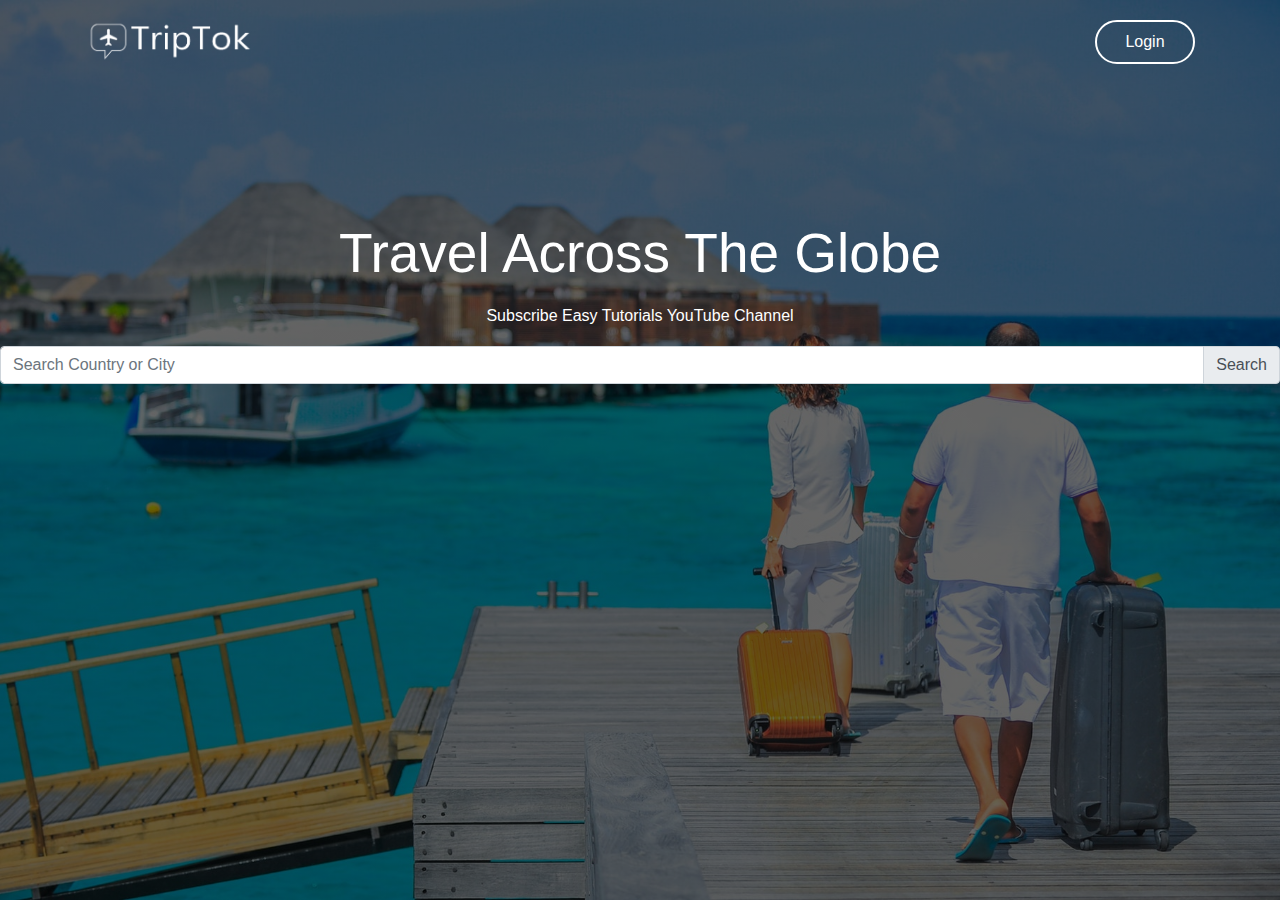
==== TravelWebsite/index.html @ 6fa3cfab "2020-8-22" ====
<!DOCTYPE html>
<html lang="en">
<head>
    <meta charset="UTF-8">
    <meta name="viewport" content="width=device-width, initial-scale=1.0">
    <title>Document</title>
    <link rel="stylesheet" href="./style.css">
    <link rel="stylesheet" href="https://stackpath.bootstrapcdn.com/bootstrap/4.5.2/css/bootstrap.min.css">
    <script src="https://cdn.bootcdn.net/ajax/libs/jquery/3.5.1/jquery.js"></script>
    <script src="https://stackpath.bootstrapcdn.com/bootstrap/4.5.2/js/bootstrap.bundle.min.js"></script>
    <script src="https://stackpath.bootstrapcdn.com/bootstrap/4.5.2/js/bootstrap.min.js"></script>
</head>
<body>

    <section id="header">
        <div class="container">
            <img src="./images/triptok.png" alt="">
            <button type="button" class="login-btn">Login</button>
        </div>
        <h1>Travel Across The Globe</h1>
        <p>Subscribe Easy Tutorials YouTube Channel</p>
        <div class="input-group">
            <input type="text" class="form-control" placeholder="Search Country or City">
            <div class="input-group-append">
                <button type="submit" class="input-group-text btn">Search</button>
            </div>
        </div>
    </section>
    
</body>
</html>
---- TravelWebsite/style.css ----
*{
    padding: 0;
    margin: 0;
}
html,body{
    height: 100%;
}
#header{
    height: 100%;
    background-image: linear-gradient(rgba(0,0,0,0.6),rgba(0,0,0,0.6)),url(./images/banner1.jpg);
    background-size: cover;
    background-position: center;
    background-attachment: fixed;
    padding-top: 20px;
    text-align: center;
    color: #fff;
}
#header img {
    width: 170px;
    float: left;
}
.login-btn{
    width: 100px;
    padding: 8px 0;
    outline: none ! important;
    border: 2px solid #fff;
    border-radius: 50px;
    background: transparent;
    color: #fff;
    float: right;
}
#header h1{
    padding-top: 200px;
    padding-bottom: 0;
    font-size: 55px;
}
#header p{
    margin: 18px 0;
}
/* TODO */
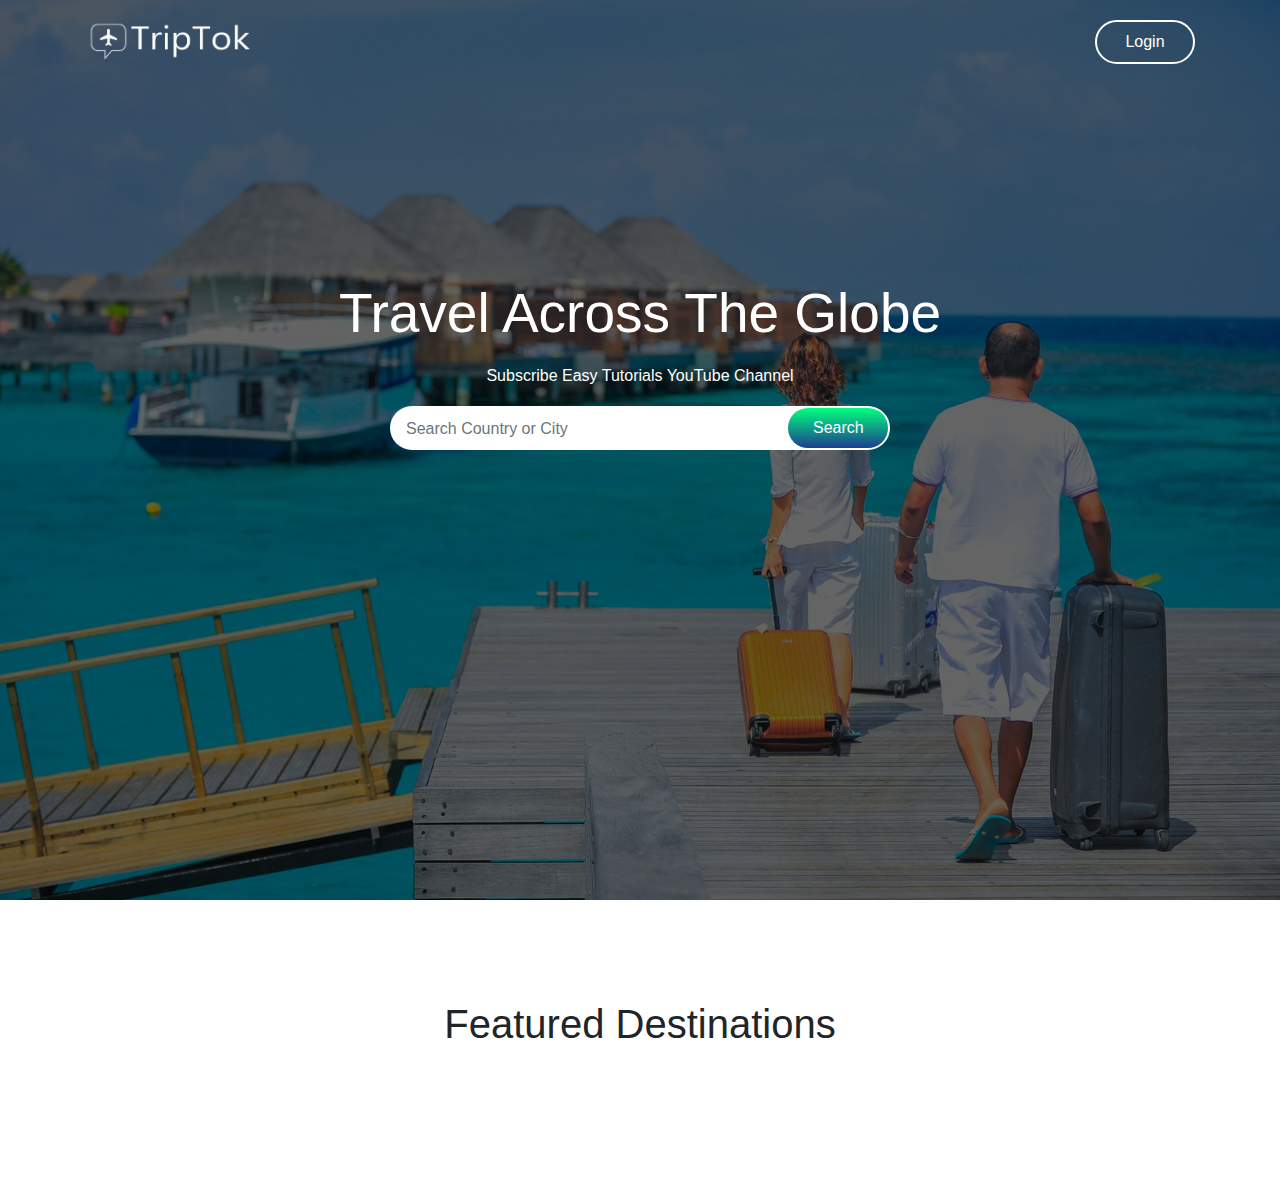
==== commit 3e7b515d: "2020-9-7" ====
--- a/TravelWebsite/index.html
+++ b/TravelWebsite/index.html
@@ -26,6 +26,12 @@
             </div>
         </div>
     </section>
+
+
+    <section class="features">
+        <h1>Featured Destinations</h1>
+        <!-- TODO -->
+    </section>
     
 </body>
 </html>--- a/TravelWebsite/style.css
+++ b/TravelWebsite/style.css
@@ -30,11 +30,42 @@
     float: right;
 }
 #header h1{
-    padding-top: 200px;
+    padding-top: 260px;
     padding-bottom: 0;
     font-size: 55px;
 }
 #header p{
     margin: 18px 0;
 }
-/* TODO */+.input-group{
+    width: 90%;
+    max-width: 500px;
+    border-radius: 30px;
+    background: #fff;
+    margin: auto;
+    padding: 2px;
+}
+.form-control{
+    border: 0 !important;
+    border-radius: 30px  !important;
+    margin: 2px;
+    box-shadow: none !important;
+}
+.input-group-text{
+    width: 100px;
+    background-image: linear-gradient(#00ff7e,#1f3d90);
+    border: 0px !important;
+    color: #fff !important;
+    padding: 0 25px !important;
+    border-radius: 30px !important;
+    box-shadow: none !important;
+}
+
+/* features */
+.features{
+    padding: 100px 0;
+}
+h1{
+    text-align: center;
+    padding-bottom: 30px;
+}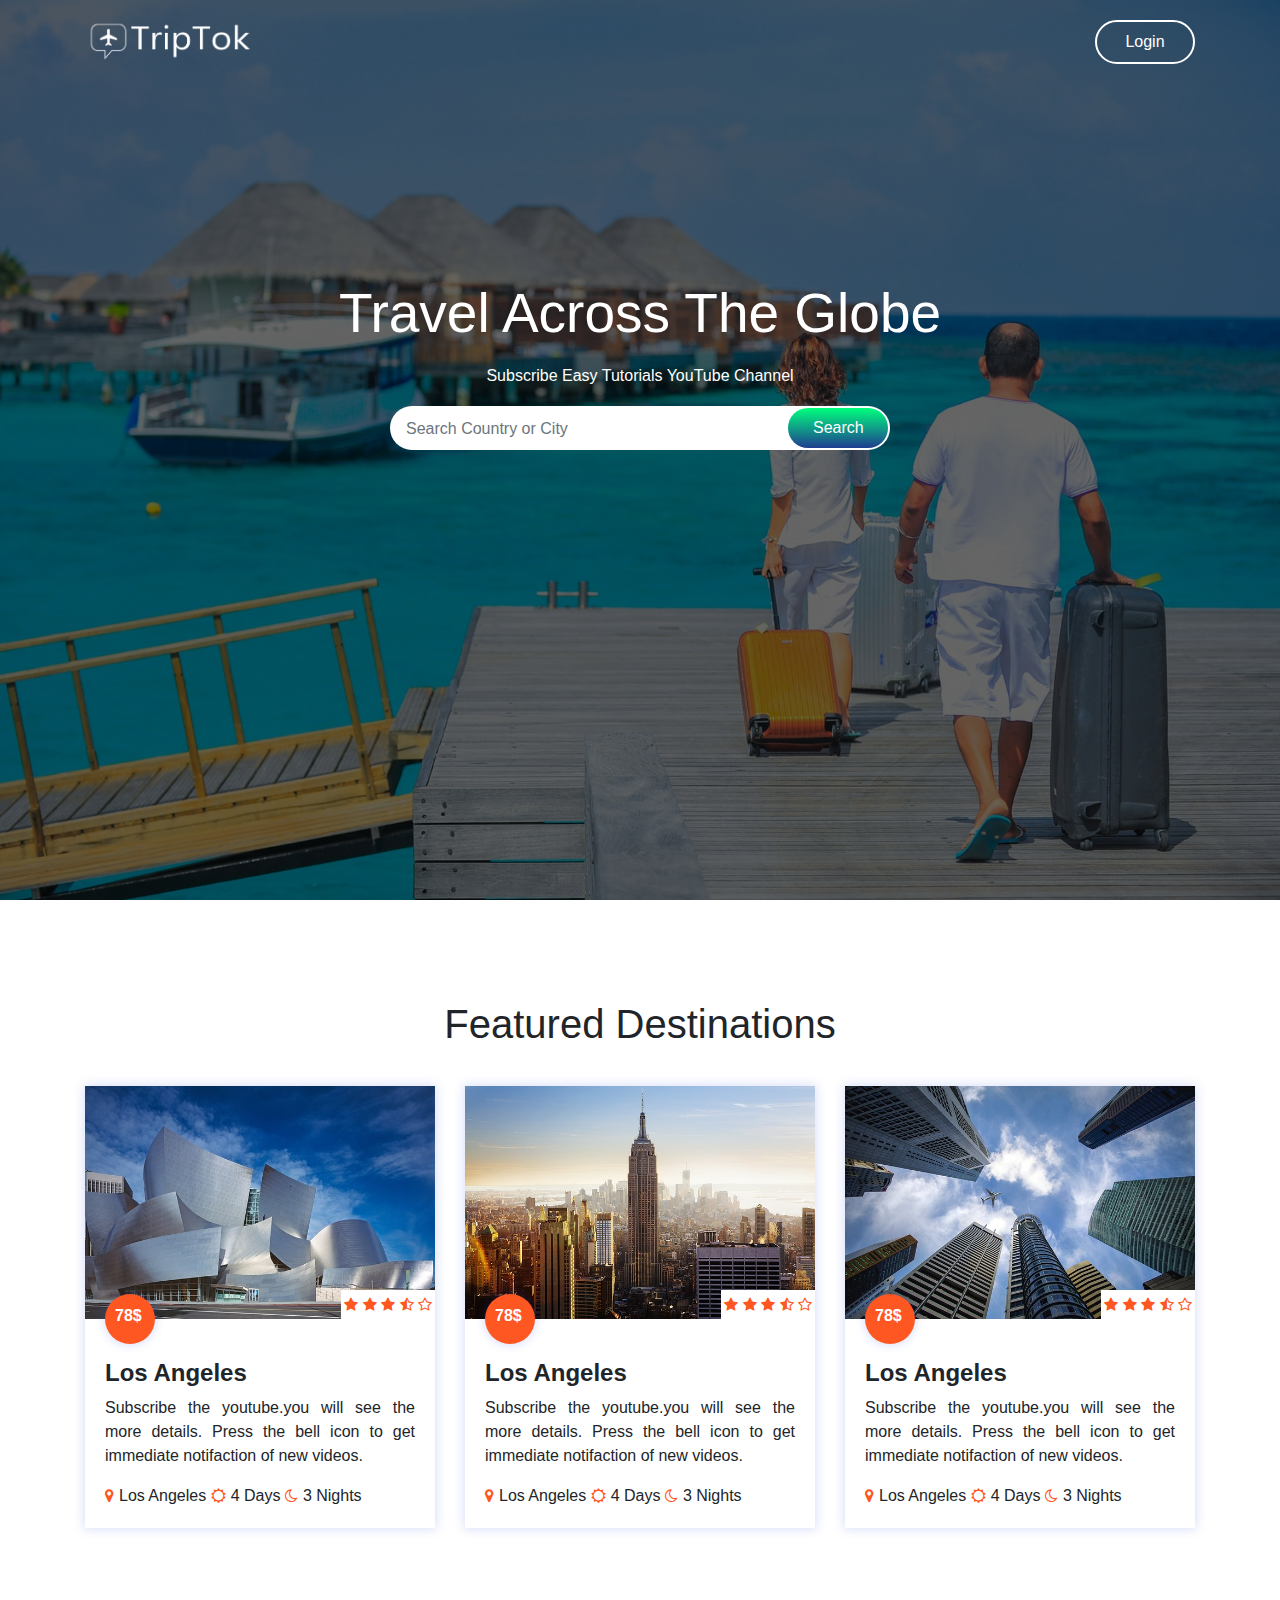
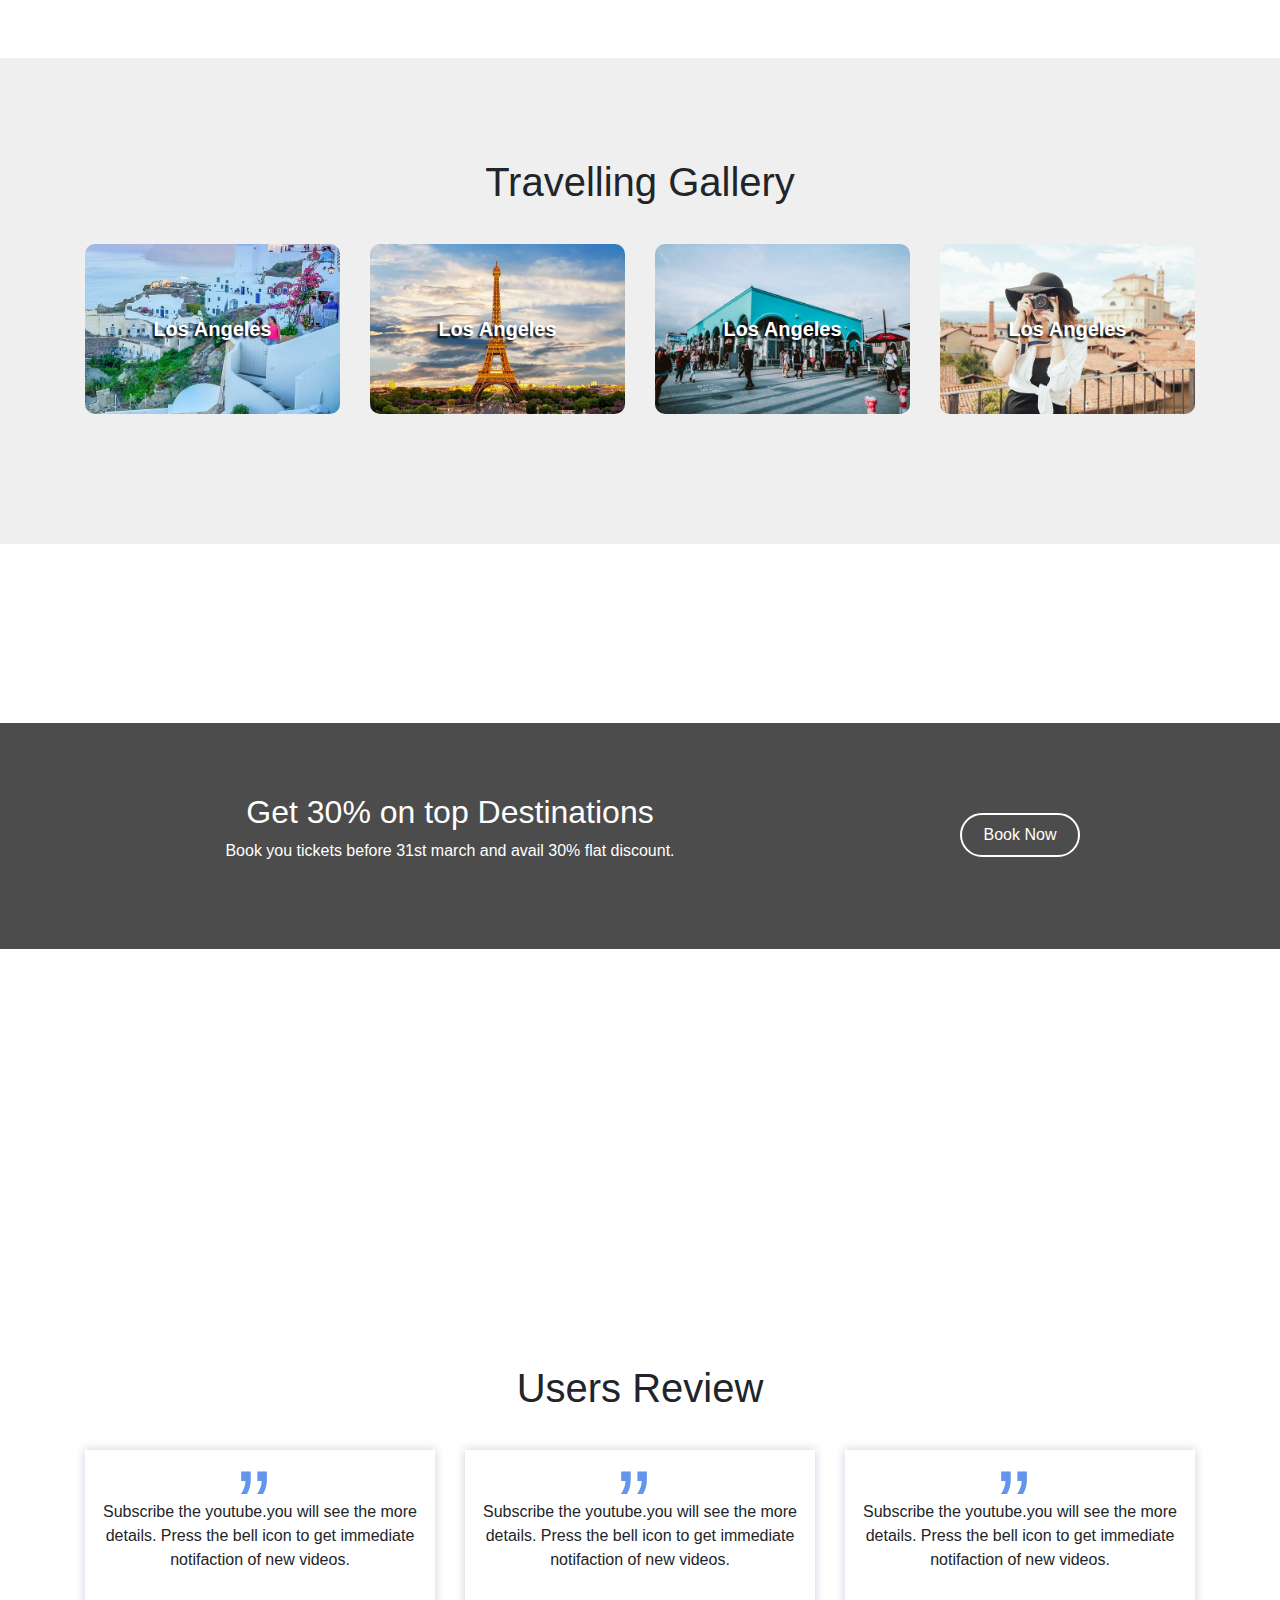
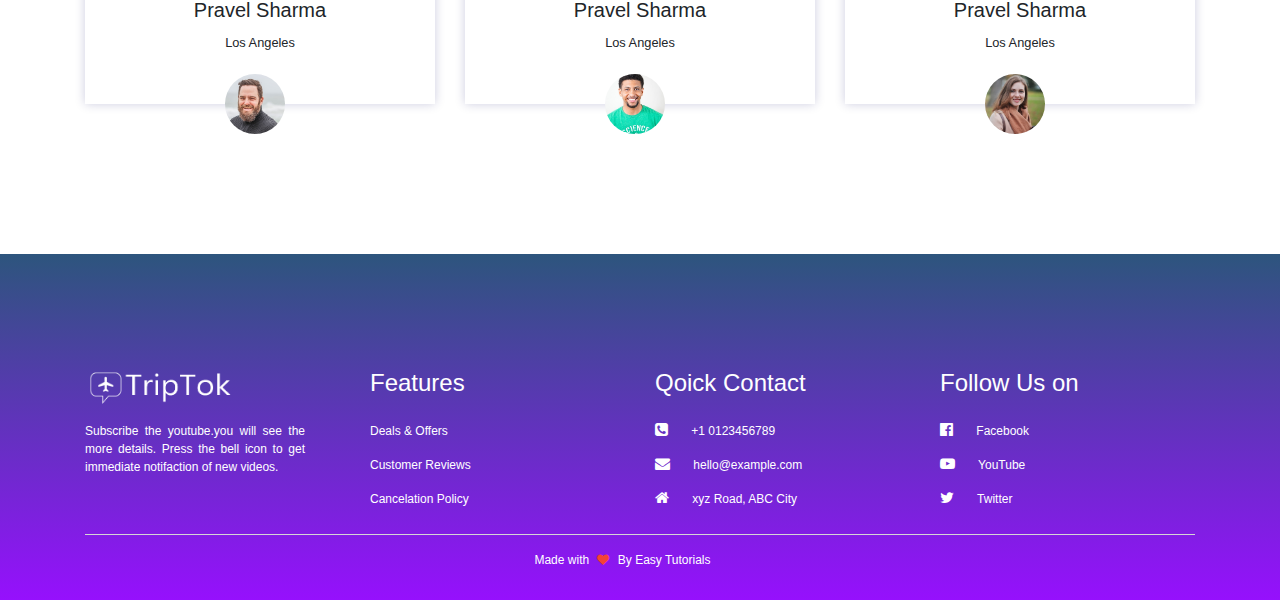
==== commit 32d96cc7: "2020-9-9" ====
--- a/TravelWebsite/index.html
+++ b/TravelWebsite/index.html
@@ -1,37 +1,259 @@
 <!DOCTYPE html>
 <html lang="en">
-<head>
-    <meta charset="UTF-8">
-    <meta name="viewport" content="width=device-width, initial-scale=1.0">
+  <head>
+    <meta charset="UTF-8" />
+    <meta name="viewport" content="width=device-width, initial-scale=1.0" />
     <title>Document</title>
-    <link rel="stylesheet" href="./style.css">
-    <link rel="stylesheet" href="https://stackpath.bootstrapcdn.com/bootstrap/4.5.2/css/bootstrap.min.css">
+    <link rel="stylesheet" href="./style.css" />
+    <link
+      rel="stylesheet"
+      href="https://stackpath.bootstrapcdn.com/bootstrap/4.5.2/css/bootstrap.min.css"
+    />
+    <link
+      rel="stylesheet"
+      href="https://stackpath.bootstrapcdn.com/font-awesome/4.7.0/css/font-awesome.min.css"
+    />
     <script src="https://cdn.bootcdn.net/ajax/libs/jquery/3.5.1/jquery.js"></script>
     <script src="https://stackpath.bootstrapcdn.com/bootstrap/4.5.2/js/bootstrap.bundle.min.js"></script>
     <script src="https://stackpath.bootstrapcdn.com/bootstrap/4.5.2/js/bootstrap.min.js"></script>
-</head>
-<body>
-
+  </head>
+  <body>
     <section id="header">
+      <div class="container">
+        <img src="./images/triptok.png" alt="" />
+        <button type="button" class="login-btn">Login</button>
+      </div>
+      <h1>Travel Across The Globe</h1>
+      <p>Subscribe Easy Tutorials YouTube Channel</p>
+      <div class="input-group">
+        <input
+          type="text"
+          class="form-control"
+          placeholder="Search Country or City"
+        />
+        <div class="input-group-append">
+          <button type="submit" class="input-group-text btn">Search</button>
+        </div>
+      </div>
+    </section>
+
+    <section class="features">
+      <h1>Featured Destinations</h1>
+      <div class="container">
+        <div class="row">
+          <div class="col-md-4">
+            <div class="feature-box">
+              <div class="feature-img">
+                <img src="./images/1.jpg" alt="" />
+                <div class="price">
+                  <p>78$</p>
+                </div>
+                <div class="rating">
+                  <i class="fa fa-star"></i>
+                  <i class="fa fa-star"></i>
+                  <i class="fa fa-star"></i>
+                  <i class="fa fa-star-half-o"></i>
+                  <i class="fa fa-star-o"></i>
+                </div>
+              </div>
+              <div class="feature-details">
+                <h4>Los Angeles</h4>
+                <p>
+                  Subscribe the youtube.you will see the more details. Press the
+                  bell icon to get immediate notifaction of new videos.
+                </p>
+                <div>
+                  <span><i class="fa fa-map-marker"></i>Los Angeles</span>
+                  <span><i class="fa fa-sun-o"></i>4 Days</span>
+                  <span><i class="fa fa-moon-o"></i>3 Nights</span>
+                </div>
+              </div>
+            </div>
+          </div>
+          <div class="col-md-4">
+            <div class="feature-box">
+              <div class="feature-img">
+                <img src="./images/2.jpg" alt="" />
+                <div class="price">
+                  <p>78$</p>
+                </div>
+                <div class="rating">
+                  <i class="fa fa-star"></i>
+                  <i class="fa fa-star"></i>
+                  <i class="fa fa-star"></i>
+                  <i class="fa fa-star-half-o"></i>
+                  <i class="fa fa-star-o"></i>
+                </div>
+              </div>
+              <div class="feature-details">
+                <h4>Los Angeles</h4>
+                <p>
+                  Subscribe the youtube.you will see the more details. Press the
+                  bell icon to get immediate notifaction of new videos.
+                </p>
+                <div>
+                  <span><i class="fa fa-map-marker"></i>Los Angeles</span>
+                  <span><i class="fa fa-sun-o"></i>4 Days</span>
+                  <span><i class="fa fa-moon-o"></i>3 Nights</span>
+                </div>
+              </div>
+            </div>
+          </div>
+          <div class="col-md-4">
+            <div class="feature-box">
+              <div class="feature-img">
+                <img src="./images/3.jpg" alt="" />
+                <div class="price">
+                  <p>78$</p>
+                </div>
+                <div class="rating">
+                  <i class="fa fa-star"></i>
+                  <i class="fa fa-star"></i>
+                  <i class="fa fa-star"></i>
+                  <i class="fa fa-star-half-o"></i>
+                  <i class="fa fa-star-o"></i>
+                </div>
+              </div>
+              <div class="feature-details">
+                <h4>Los Angeles</h4>
+                <p>
+                  Subscribe the youtube.you will see the more details. Press the
+                  bell icon to get immediate notifaction of new videos.
+                </p>
+                <div>
+                  <span><i class="fa fa-map-marker"></i>Los Angeles</span>
+                  <span><i class="fa fa-sun-o"></i>4 Days</span>
+                  <span><i class="fa fa-moon-o"></i>3 Nights</span>
+                </div>
+              </div>
+            </div>
+          </div>
+        </div>
+      </div>
+    </section>
+
+    <section class="gallery">
+      <h1>Travelling Gallery</h1>
+      <div class="container">
+        <div class="row">
+          <div class="col-md-3">
+            <div class="gallery-box">
+              <img src="./images/travel-1.jpg" alt="" />
+              <h4>Los Angeles</h4>
+            </div>
+          </div>
+          <div class="col-md-3">
+            <div class="gallery-box">
+              <img src="./images/travel-2.jpg" alt="" />
+              <h4>Los Angeles</h4>
+            </div>
+          </div>
+          <div class="col-md-3">
+            <div class="gallery-box">
+              <img src="./images/travel-3.jpg" alt="" />
+              <h4>Los Angeles</h4>
+            </div>
+          </div>
+          <div class="col-md-3">
+            <div class="gallery-box">
+              <img src="./images/travel-4.jpg" alt="" />
+              <h4>Los Angeles</h4>
+            </div>
+          </div>
+        </div>
+      </div>
+    </section>
+
+    <section class="banner">
+      <div class="banner-highlights">
         <div class="container">
-            <img src="./images/triptok.png" alt="">
-            <button type="button" class="login-btn">Login</button>
-        </div>
-        <h1>Travel Across The Globe</h1>
-        <p>Subscribe Easy Tutorials YouTube Channel</p>
-        <div class="input-group">
-            <input type="text" class="form-control" placeholder="Search Country or City">
-            <div class="input-group-append">
-                <button type="submit" class="input-group-text btn">Search</button>
-            </div>
-        </div>
-    </section>
-
-
-    <section class="features">
-        <h1>Featured Destinations</h1>
-        <!-- TODO -->
-    </section>
-    
-</body>
-</html>+          <div class="row">
+            <div class="col-md-8">
+              <h2>Get 30% on top Destinations</h2>
+              <p>
+                Book you tickets before 31st march and avail 30% flat discount.
+              </p>
+            </div>
+            <div class="col-md-4">
+              <button type="button" class="booking-btn">Book Now</button>
+            </div>
+          </div>
+        </div>
+      </div>
+    </section>
+
+    <section class="users-feedback">
+      <h1>Users Review</h1>
+      <div class="container">
+        <div class="row">
+          <div class="col-md-4">
+            <div class="user-review">
+              <p>
+                Subscribe the youtube.you will see the more details. Press the
+                bell icon to get immediate notifaction of new videos.
+              </p>
+              <h5>Pravel Sharma</h5>
+              <small>Los Angeles</small>
+            </div>
+            <img src="./images/user1.jpg" alt="" />
+          </div>
+          <div class="col-md-4">
+            <div class="user-review">
+              <p>
+                Subscribe the youtube.you will see the more details. Press the
+                bell icon to get immediate notifaction of new videos.
+              </p>
+              <h5>Pravel Sharma</h5>
+              <small>Los Angeles</small>
+            </div>
+            <img src="./images/user2.jpg" alt="" />
+          </div>
+          <div class="col-md-4">
+            <div class="user-review">
+              <p>
+                Subscribe the youtube.you will see the more details. Press the
+                bell icon to get immediate notifaction of new videos.
+              </p>
+              <h5>Pravel Sharma</h5>
+              <small>Los Angeles</small>
+            </div>
+            <img src="./images/user3.jpg" alt="" />
+          </div>
+        </div>
+      </div>
+    </section>
+
+    <section class="footer">
+      <div class="container">
+        <div class="row">
+          <div class="col-md-3">
+            <img src="./images/triptok.png" alt="" class="footer-logo" />
+            <p>
+              Subscribe the youtube.you will see the more details. Press the
+              bell icon to get immediate notifaction of new videos.
+            </p>
+          </div>
+          <div class="col-md-3">
+              <h4>Features</h4>
+              <p>Deals & Offers</p>
+              <p>Customer  Reviews</p>
+              <p>Cancelation Policy</p>
+          </div>
+          <div class="col-md-3">
+            <h4>Qoick Contact</h4>
+            <p><i class="fa fa-phone-square"></i> +1 0123456789</p>
+            <p><i class="fa fa-envelope"></i> hello@example.com</p>
+            <p><i class="fa fa-home"></i> xyz Road, ABC City</p>
+          </div>
+          <div class="col-md-3">
+            <h4>Follow Us on</h4>
+            <p><i class="fa fa-facebook-official"></i> Facebook</p>
+            <p><i class="fa fa-youtube-play"></i> YouTube</p>
+            <p><i class="fa fa-twitter"></i> Twitter</p>
+          </div>
+        </div><hr>
+        <p class="copyright">Made with <i class="fa fa-heart"></i> By Easy Tutorials</p>
+      </div>
+    </section>
+  </body>
+</html>
--- a/TravelWebsite/style.css
+++ b/TravelWebsite/style.css
@@ -38,7 +38,7 @@
     margin: 18px 0;
 }
 .input-group{
-    width: 90%;
+    width: 90% !important;
     max-width: 500px;
     border-radius: 30px;
     background: #fff;
@@ -68,4 +68,172 @@
 h1{
     text-align: center;
     padding-bottom: 30px;
+}
+.feature-img img{
+    width: 100%;
+}
+.price{
+    width: 50px;
+    height: 50px;
+    background: #ff5722;
+    color: #fff;
+    font-weight: 600;
+    border-radius: 50%;
+    padding: 10px;
+    box-shadow: 0 0 10px 1px rgba(37, 73, 214, 0.18);
+    position: absolute;
+    left: 20px;
+    bottom: -25px;
+}
+.feature-img{
+    position: relative;
+}
+.rating{
+    padding: 3px;
+    float: right;
+    background: #fff;
+    bottom: -1px;
+    right: 0;
+    position: absolute;
+}
+.features .fa{
+    font-size: 15px;
+    color: #ff5722;
+}
+.feature-details{
+    padding: 20px;
+    text-align: justify;
+}
+.feature-details h4{
+    font-weight: 600;
+    margin-top: 20px;
+}
+.feature-details .fa{
+    margin-right: 5px;
+}
+.feature-box{
+    box-shadow: 0 0 10px 1px rgba(37, 73, 214, 0.18);
+    margin-bottom: 30px;
+}
+
+/* gallery */
+.gallery{
+    padding: 100px 0;
+    background: #efefef;
+}
+.gallery-box img{
+    width: 100%;
+    border-radius: 10px;
+    cursor: pointer;
+    transition: all 0.3s ease;
+}
+.gallery-box img:hover{
+    transform: scale(1.1);
+}
+.gallery-box h4{
+    display: block;
+    font-weight: 600;
+    position: absolute;
+    top: 50%;
+    font-size: 20px;
+    left: 50%;
+    color: #fff;
+    text-shadow: -2px 2px 2px #000;
+    transform: translate(-50%,-50%);
+}
+.gallery-box{
+    position: relative;
+    margin-bottom: 30px;
+}
+
+/* banner */
+.banner{
+    height: 80%;
+    background-image: url(./images/banner2.jpg);
+    background-position: center;
+    background-size: cover;
+    background-attachment: fixed;
+    padding-top: 14%;
+}
+.banner-highlights{
+    padding: 70px 0;
+    background: rgba(0, 0, 0, 0.7);
+    text-align: center;
+    color: #fff;
+}
+.booking-btn{
+    width: 120px;
+    padding: 8px 0;
+    outline: none !important;
+    border: 2px solid #fff;
+    border-radius: 50px;
+    background: transparent;
+    color: #fff;
+    margin-top: 20px;
+}
+
+/* users-feedback */
+.users-feedback{
+    padding: 100px 0;
+}
+.user-review{
+    text-align: center;
+    box-shadow: 0 0 10px 0 rgba(0, 0, 100, 0.2);
+    padding-bottom: 50px;
+}
+.user-review p{
+    padding: 50px 10px 10px 10px;
+}
+.users-feedback img {
+    width: 60px;
+    height: 60px;
+    border-radius: 50%;
+    position: relative;
+    margin: -30px 0 20px 40%;
+}
+.user-review p::before{
+    content: "\201d";
+    display: block;
+    position: absolute;
+    font-size: 100px;
+    color: #6495ed;
+    font-family: sans-serif;
+    left: 44%;
+    top: -20px;
+}
+/* footer */
+.footer{
+    padding: 100px 20px 15px;
+    background-image: linear-gradient(#2d557d,#9610fd);
+    color: #fff;
+}
+.footer-logo{
+    width: 150px;
+    margin-top: 15px;
+    margin-bottom: 15px;
+}
+.footer h4{
+    text-align: left;
+    margin-top: 15px;
+    margin-bottom: 25px;
+}
+.footer p{
+    font-size: 12px;
+    text-align: justify;
+    padding-right: 35px;
+}
+.footer .row .fa{
+    padding-right: 20px;
+    font-size: 15px;
+}
+.footer hr{
+    margin-top: 10px;
+    background: #efefef;
+}
+.fa-heart{
+    margin: 0 5px;
+    color: #f44336;
+}
+.footer .copyright{
+    text-align: center;
 }